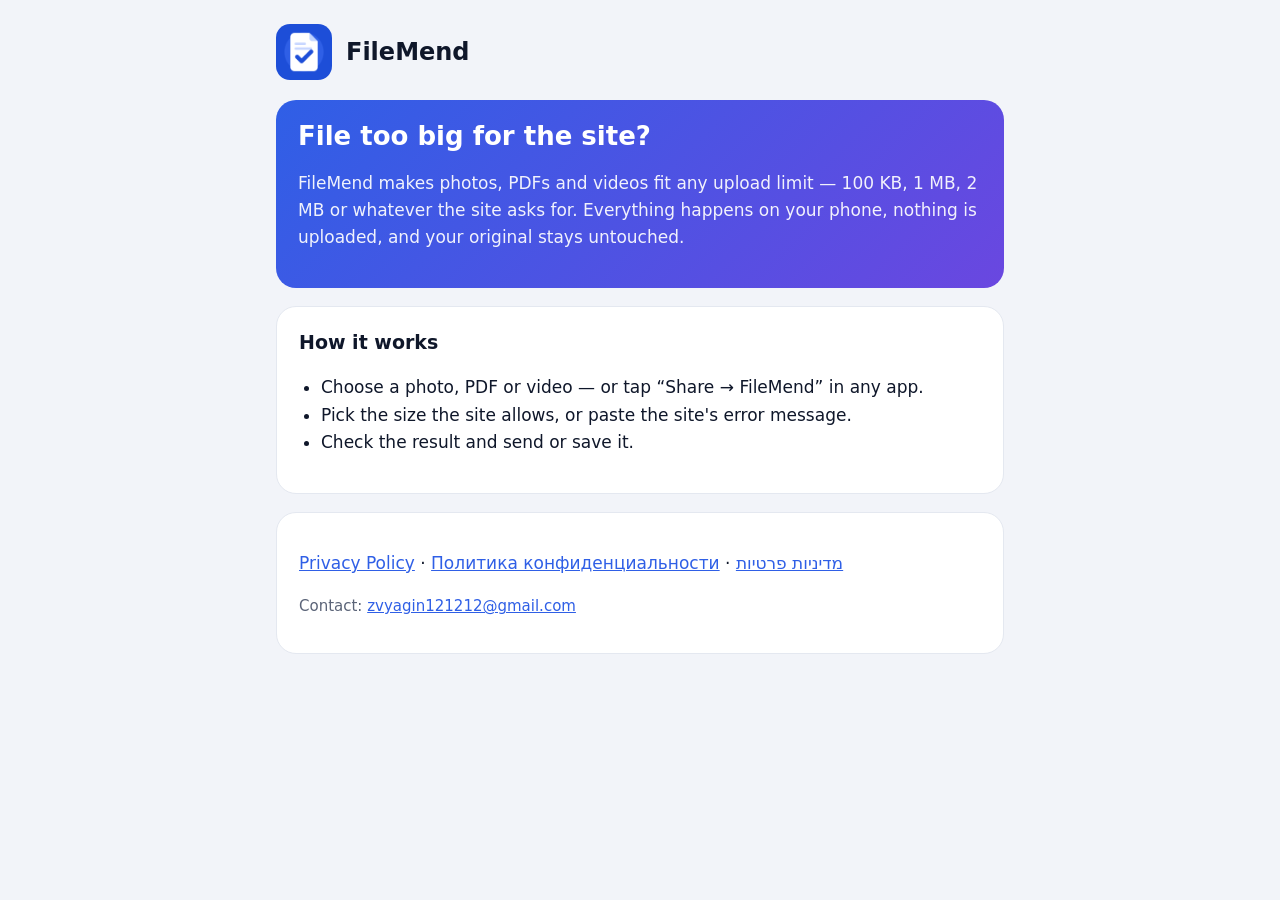
==== index.html @ 3bc4b86b "Add files via upload" ====
<!doctype html>
<html lang="en">
<head>
<meta charset="utf-8">
<meta name="viewport" content="width=device-width, initial-scale=1">
<title>FileMend — fit any upload limit</title>
<meta name="description" content="FileMend makes photos, PDFs and videos fit a website's upload size limit, right on your phone.">
<link rel="icon" href="icon.png">
<link rel="stylesheet" href="style.css">
</head>
<body>
<div class="wrap">
<header><img src="icon.png" alt=""><b>FileMend</b></header>
<section class="hero">
<h1>File too big for the site?</h1>
<p>FileMend makes photos, PDFs and videos fit any upload limit — 100 KB, 1 MB, 2 MB or whatever the site asks for. Everything happens on your phone, nothing is uploaded, and your original stays untouched.</p>
</section>
<section>
<h2 style="margin-top:0">How it works</h2>
<ul>
<li>Choose a photo, PDF or video — or tap “Share → FileMend” in any app.</li>
<li>Pick the size the site allows, or paste the site's error message.</li>
<li>Check the result and send or save it.</li>
</ul>
</section>
<section>
<p><a href="privacy.html">Privacy Policy</a> · <a href="privacy.html#ru">Политика конфиденциальности</a> · <a href="privacy.html#he">מדיניות פרטיות</a></p>
<p class="muted">Contact: <a href="mailto:zvyagin121212@gmail.com">zvyagin121212@gmail.com</a></p>
</section>
</div>
</body>
</html>
---- style.css ----
:root{--bg:#F2F4F9;--card:#fff;--text:#0F172A;--muted:#5B6478;--pri:#2F5FE6;--line:#E4E8F0}
@media (prefers-color-scheme:dark){:root{--bg:#0B1220;--card:#151D2E;--text:#EEF2FA;--muted:#A9B4C8;--pri:#8FB0FF;--line:#263049}}
*{box-sizing:border-box}
body{margin:0;background:var(--bg);color:var(--text);font:17px/1.6 system-ui,-apple-system,"Segoe UI",Roboto,Arial,sans-serif}
.wrap{max-width:760px;margin:0 auto;padding:24px 16px 48px}
header{display:flex;align-items:center;gap:14px;margin-bottom:20px}
header img{width:56px;height:56px;border-radius:14px}
header b{font-size:24px}
nav{display:flex;gap:8px;flex-wrap:wrap;margin:0 0 20px}
nav a{padding:8px 14px;border-radius:999px;background:var(--card);color:var(--pri);text-decoration:none;font-weight:600;border:1px solid var(--line)}
section{background:var(--card);border-radius:20px;padding:20px 22px;margin-bottom:18px;border:1px solid var(--line)}
h1{font-size:26px;line-height:1.25;margin:0 0 6px}
h2{font-size:19px;margin:22px 0 6px}
p,li{color:var(--text)} .muted{color:var(--muted);font-size:15px}
a{color:var(--pri)}
ul{padding-inline-start:22px}
.hero{background:linear-gradient(135deg,#2F5FE6,#6A47E0);color:#fff;border:0}
.hero p{color:#fff;opacity:.92}
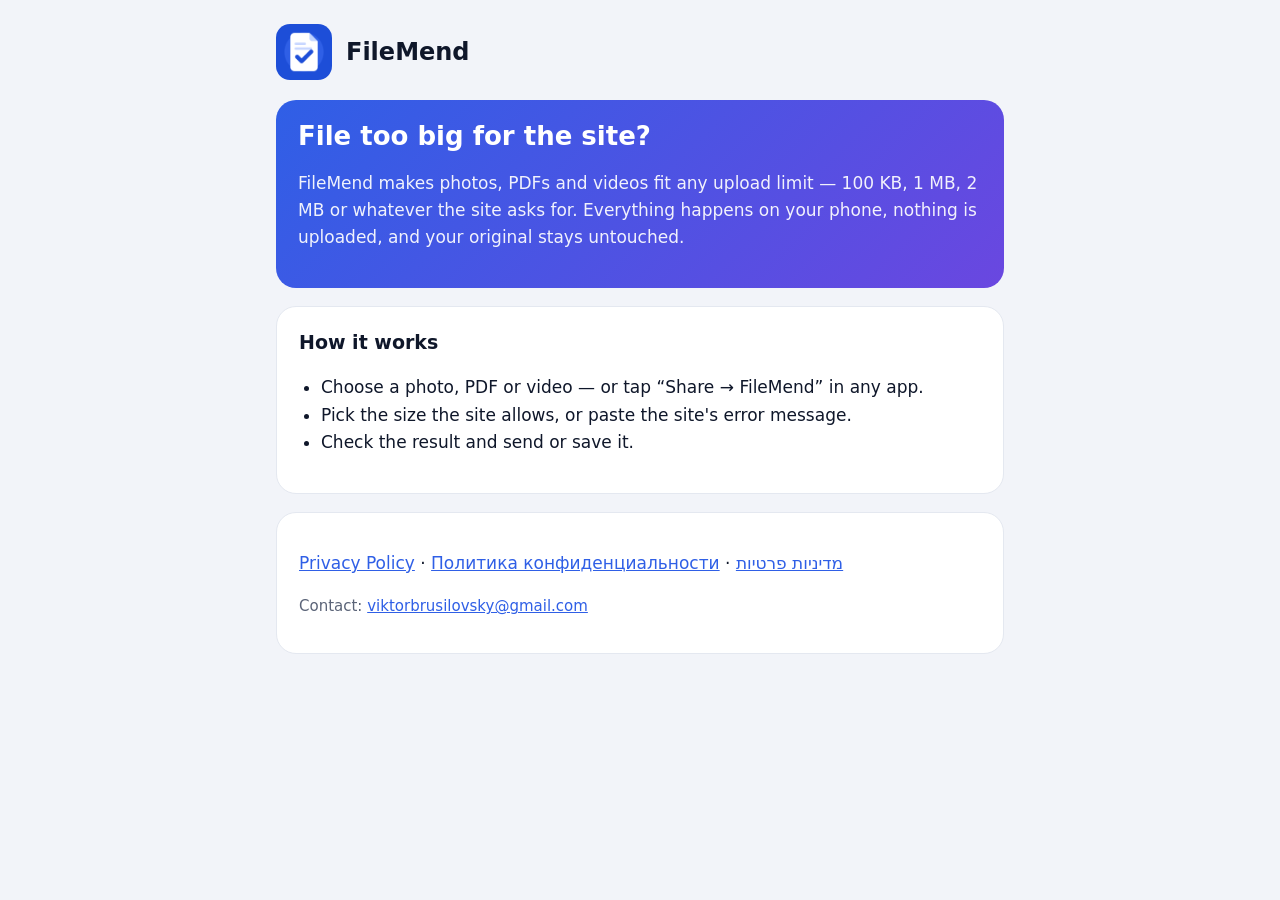
==== commit c7bb860e: "Update index.html" ====
--- a/index.html
+++ b/index.html
@@ -25,7 +25,9 @@
 </section>
 <section>
 <p><a href="privacy.html">Privacy Policy</a> · <a href="privacy.html#ru">Политика конфиденциальности</a> · <a href="privacy.html#he">מדיניות פרטיות</a></p>
-<p class="muted">Contact: <a href="mailto:zvyagin121212@gmail.com">zvyagin121212@gmail.com</a></p>
+<p class="muted">Contact: <a href="mailto:viktorbrusilovsky@gmail.com
+">viktorbrusilovsky@gmail.com
+</a></p>
 </section>
 </div>
 </body>
